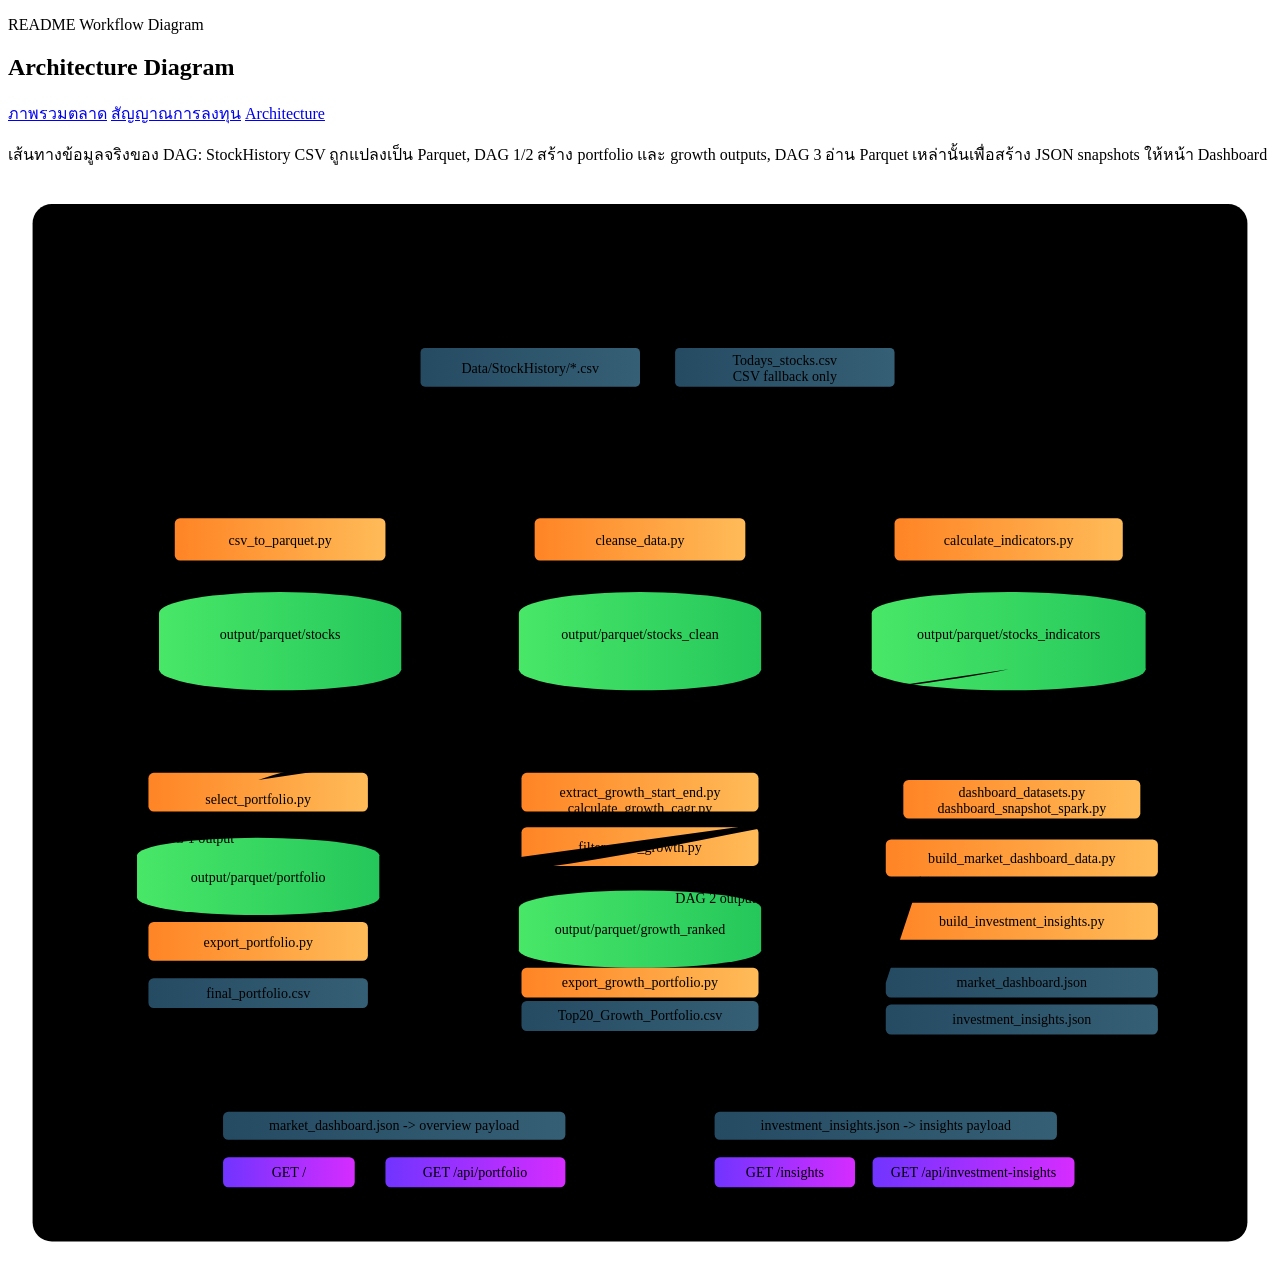
==== web/templates/architecture.html @ 89af1820 "Update pipeline dashboard and repo docs" ====
<!DOCTYPE html>
<html lang="th">
<head>
    <meta charset="UTF-8">
    <meta name="viewport" content="width=device-width, initial-scale=1.0">
    <title>Big Data / ETL Data Pipeline Architecture Diagram</title>
    <link rel="stylesheet" href="/static/styles.css?v=20260427e">
</head>
<body>
    <main class="page-shell architecture-page">
        <section class="topbar">
            <div>
                <p class="kicker">README Workflow Diagram</p>
                <h1>Architecture Diagram</h1>
            </div>
            <nav class="page-links">
                <a href="/">ภาพรวมตลาด</a>
                <a href="/insights">สัญญาณการลงทุน</a>
                <a href="/architecture" class="active">Architecture</a>
            </nav>
        </section>

        <p class="architecture-subtitle">
            เส้นทางข้อมูลจริงของ DAG: StockHistory CSV ถูกแปลงเป็น Parquet, DAG 1/2 สร้าง portfolio และ growth outputs, DAG 3 อ่าน Parquet เหล่านั้นเพื่อสร้าง JSON snapshots ให้หน้า Dashboard
        </p>

        <section class="diagram-board">
            <svg class="architecture-diagram" viewBox="0 0 1440 1230" role="img" aria-label="Stock portfolio architecture and workflow diagram">
                <defs>
                    <marker id="arrow" markerWidth="15" markerHeight="15" refX="12" refY="7.5" orient="auto" markerUnits="userSpaceOnUse">
                        <path d="M1.5,1.5 L11,6.5 L1.5,11.5 Z" fill="#f8fdff"></path>
                    </marker>
                    <marker id="arrow-dash" markerWidth="15" markerHeight="15" refX="12" refY="7.5" orient="auto" markerUnits="userSpaceOnUse">
                        <path d="M1.5,1.5 L11,6.5 L1.5,11.5 Z" fill="#70d7ff"></path>
                    </marker>
                    <linearGradient id="sourceBox" x1="0" x2="1">
                        <stop offset="0" stop-color="#254b63"></stop>
                        <stop offset="1" stop-color="#355f75"></stop>
                    </linearGradient>
                    <linearGradient id="jobBox" x1="0" x2="1">
                        <stop offset="0" stop-color="#ff8425"></stop>
                        <stop offset="1" stop-color="#ffbb58"></stop>
                    </linearGradient>
                    <linearGradient id="apiBox" x1="0" x2="1">
                        <stop offset="0" stop-color="#7134ff"></stop>
                        <stop offset="1" stop-color="#d62cff"></stop>
                    </linearGradient>
                    <linearGradient id="dataBox" x1="0" x2="1">
                        <stop offset="0" stop-color="#48e768"></stop>
                        <stop offset="1" stop-color="#25c75b"></stop>
                    </linearGradient>
                </defs>

                <rect x="28" y="24" width="1384" height="1182" rx="22" class="diagram-frame"></rect>

                <text x="720" y="72" class="diagram-title" text-anchor="middle">Stock Portfolio Pipeline</text>
                <text x="720" y="106" class="diagram-caption" text-anchor="middle">
                    StockHistory CSV -> Parquet -> DAG 1 Portfolio + DAG 2 Growth -> DAG 3 JSON Snapshots -> FastAPI Dashboard
                </text>

                <g class="group-box source-group">
                    <rect x="420" y="136" width="600" height="118" rx="10"></rect>
                    <text x="720" y="166" text-anchor="middle" class="group-title">1. Data Source</text>
                    <rect x="470" y="188" width="250" height="44" rx="5" fill="url(#sourceBox)" class="node-stroke"></rect>
                    <text x="595" y="216" text-anchor="middle" class="node-text">Data/StockHistory/*.csv</text>
                    <rect x="760" y="188" width="250" height="44" rx="5" fill="url(#sourceBox)" class="node-stroke"></rect>
                    <text x="885" y="207" text-anchor="middle" class="node-text">Todays_stocks.csv</text>
                    <text x="885" y="226" text-anchor="middle" class="step-label">CSV fallback only</text>
                </g>

                <g class="group-box pipeline-group">
                    <rect x="70" y="286" width="1300" height="710" rx="10"></rect>
                    <text x="720" y="322" text-anchor="middle" class="group-title">2. Apache Airflow + PySpark Data Pipelines</text>
                </g>

                <text x="720" y="350" text-anchor="middle" class="step-label">Shared preparation: DAG 1 builds indicators, DAG 2 reuses clean data</text>
                <text x="720" y="370" text-anchor="middle" class="step-label">DAG 3 reuses the best available Parquet snapshot</text>

                <g class="job-node">
                    <rect x="190" y="382" width="240" height="48" rx="6" fill="url(#jobBox)" class="node-stroke"></rect>
                    <text x="310" y="412" text-anchor="middle" class="job-text">csv_to_parquet.py</text>
                </g>

                <g class="job-node">
                    <rect x="600" y="382" width="240" height="48" rx="6" fill="url(#jobBox)" class="node-stroke"></rect>
                    <text x="720" y="412" text-anchor="middle" class="job-text">cleanse_data.py</text>
                </g>

                <g class="job-node">
                    <rect x="1010" y="382" width="260" height="48" rx="6" fill="url(#jobBox)" class="node-stroke"></rect>
                    <text x="1140" y="412" text-anchor="middle" class="job-text">calculate_indicators.py</text>
                </g>

                <g class="data-node">
                    <ellipse cx="310" cy="490" rx="138" ry="24" fill="url(#dataBox)" class="data-stroke"></ellipse>
                    <rect x="172" y="490" width="276" height="64" fill="url(#dataBox)" class="data-stroke no-top"></rect>
                    <ellipse cx="310" cy="554" rx="138" ry="24" fill="url(#dataBox)" class="data-stroke"></ellipse>
                    <text x="310" y="519" text-anchor="middle" class="data-text">output/parquet/stocks</text>
                </g>

                <g class="data-node">
                    <ellipse cx="720" cy="490" rx="138" ry="24" fill="url(#dataBox)" class="data-stroke"></ellipse>
                    <rect x="582" y="490" width="276" height="64" fill="url(#dataBox)" class="data-stroke no-top"></rect>
                    <ellipse cx="720" cy="554" rx="138" ry="24" fill="url(#dataBox)" class="data-stroke"></ellipse>
                    <text x="720" y="519" text-anchor="middle" class="data-text">output/parquet/stocks_clean</text>
                </g>

                <g class="data-node">
                    <ellipse cx="1140" cy="490" rx="156" ry="24" fill="url(#dataBox)" class="data-stroke"></ellipse>
                    <rect x="984" y="490" width="312" height="64" fill="url(#dataBox)" class="data-stroke no-top"></rect>
                    <ellipse cx="1140" cy="554" rx="156" ry="24" fill="url(#dataBox)" class="data-stroke"></ellipse>
                    <text x="1140" y="519" text-anchor="middle" class="data-text">output/parquet/stocks_indicators</text>
                </g>

                <g class="group-box">
                    <rect x="105" y="618" width="360" height="330" rx="10"></rect>
                    <text x="285" y="648" text-anchor="middle" class="group-title">DAG 1: stock_portfolio_pipeline</text>
                    <rect x="160" y="672" width="250" height="44" rx="6" fill="url(#jobBox)" class="node-stroke"></rect>
                    <text x="285" y="708" text-anchor="middle" class="job-text">select_portfolio.py</text>
                    <ellipse cx="285" cy="766" rx="138" ry="20" fill="url(#dataBox)" class="data-stroke"></ellipse>
                    <rect x="147" y="766" width="276" height="48" fill="url(#dataBox)" class="data-stroke no-top"></rect>
                    <ellipse cx="285" cy="814" rx="138" ry="20" fill="url(#dataBox)" class="data-stroke"></ellipse>
                    <text x="285" y="796" text-anchor="middle" class="data-text">output/parquet/portfolio</text>
                    <rect x="160" y="842" width="250" height="44" rx="6" fill="url(#jobBox)" class="node-stroke"></rect>
                    <text x="285" y="870" text-anchor="middle" class="job-text">export_portfolio.py</text>
                    <rect x="160" y="906" width="250" height="34" rx="6" fill="url(#sourceBox)" class="node-stroke"></rect>
                    <text x="285" y="928" text-anchor="middle" class="node-text">final_portfolio.csv</text>
                </g>

                <g class="group-box">
                    <rect x="540" y="618" width="360" height="330" rx="10"></rect>
                    <text x="720" y="648" text-anchor="middle" class="group-title">DAG 2: growth_portfolio_pipeline</text>
                    <rect x="585" y="672" width="270" height="44" rx="6" fill="url(#jobBox)" class="node-stroke"></rect>
                    <text x="720" y="699" text-anchor="middle" class="job-text">extract_growth_start_end.py</text>
                    <text x="720" y="718" text-anchor="middle" class="job-text">calculate_growth_cagr.py</text>
                    <rect x="585" y="734" width="270" height="44" rx="6" fill="url(#jobBox)" class="node-stroke"></rect>
                    <text x="720" y="762" text-anchor="middle" class="job-text">filter_rank_growth.py</text>
                    <ellipse cx="720" cy="826" rx="138" ry="20" fill="url(#dataBox)" class="data-stroke"></ellipse>
                    <rect x="582" y="826" width="276" height="48" fill="url(#dataBox)" class="data-stroke no-top"></rect>
                    <ellipse cx="720" cy="874" rx="138" ry="20" fill="url(#dataBox)" class="data-stroke"></ellipse>
                    <text x="720" y="856" text-anchor="middle" class="data-text">output/parquet/growth_ranked</text>
                    <rect x="585" y="894" width="270" height="34" rx="6" fill="url(#jobBox)" class="node-stroke"></rect>
                    <text x="720" y="916" text-anchor="middle" class="job-text">export_growth_portfolio.py</text>
                    <rect x="585" y="932" width="270" height="34" rx="6" fill="url(#sourceBox)" class="node-stroke"></rect>
                    <text x="720" y="954" text-anchor="middle" class="node-text">Top20_Growth_Portfolio.csv</text>
                </g>

                <g class="group-box">
                    <rect x="975" y="618" width="360" height="330" rx="10"></rect>
                    <text x="1155" y="648" text-anchor="middle" class="group-title">DAG 3: dashboard_refresh_pipeline</text>
                    <rect x="1020" y="680" width="270" height="44" rx="6" fill="url(#jobBox)" class="node-stroke"></rect>
                    <text x="1155" y="699" text-anchor="middle" class="job-text">dashboard_datasets.py</text>
                    <text x="1155" y="718" text-anchor="middle" class="job-text">dashboard_snapshot_spark.py</text>
                    <rect x="1000" y="748" width="310" height="42" rx="6" fill="url(#jobBox)" class="node-stroke"></rect>
                    <text x="1155" y="775" text-anchor="middle" class="job-text">build_market_dashboard_data.py</text>
                    <rect x="1000" y="820" width="310" height="42" rx="6" fill="url(#jobBox)" class="node-stroke"></rect>
                    <text x="1155" y="847" text-anchor="middle" class="job-text">build_investment_insights.py</text>
                    <rect x="1000" y="894" width="310" height="34" rx="6" fill="url(#sourceBox)" class="node-stroke"></rect>
                    <text x="1155" y="916" text-anchor="middle" class="node-text">market_dashboard.json</text>
                    <rect x="1000" y="936" width="310" height="34" rx="6" fill="url(#sourceBox)" class="node-stroke"></rect>
                    <text x="1155" y="958" text-anchor="middle" class="node-text">investment_insights.json</text>
                </g>

                <g class="group-box api-group">
                    <rect x="180" y="1010" width="1080" height="172" rx="10"></rect>
                    <text x="720" y="1034" text-anchor="middle" class="group-title">3. FastAPI Backend + Web Dashboard</text>
                </g>

                <rect x="245" y="1058" width="390" height="32" rx="6" fill="url(#sourceBox)" class="node-stroke"></rect>
                <text x="440" y="1079" class="node-text" text-anchor="middle">market_dashboard.json -> overview payload</text>
                <rect x="805" y="1058" width="390" height="32" rx="6" fill="url(#sourceBox)" class="node-stroke"></rect>
                <text x="1000" y="1079" class="node-text" text-anchor="middle">investment_insights.json -> insights payload</text>
                <rect x="245" y="1110" width="150" height="34" rx="6" fill="url(#apiBox)" class="node-stroke api-node"></rect>
                <text x="320" y="1132" text-anchor="middle" class="api-text">GET /</text>
                <rect x="430" y="1110" width="205" height="34" rx="6" fill="url(#apiBox)" class="node-stroke api-node"></rect>
                <text x="532" y="1132" text-anchor="middle" class="api-text">GET /api/portfolio</text>
                <rect x="805" y="1110" width="160" height="34" rx="6" fill="url(#apiBox)" class="node-stroke api-node"></rect>
                <text x="885" y="1132" text-anchor="middle" class="api-text">GET /insights</text>
                <rect x="985" y="1110" width="230" height="34" rx="6" fill="url(#apiBox)" class="node-stroke api-node"></rect>
                <text x="1100" y="1132" text-anchor="middle" class="api-text">GET /api/investment-insights</text>
                <text x="720" y="1168" text-anchor="middle" class="step-label">Legacy aliases: GET /growth and GET /api/growth-portfolio return the same insights payload</text>

                <path d="M595 232 C552 290 390 322 320 382" class="flow-line"></path>
                <text x="420" y="300" class="step-label" text-anchor="middle">Read raw CSV</text>
                <path d="M430 406 L600 406" class="flow-line"></path>
                <path d="M840 406 L1010 406" class="flow-line"></path>
                <path d="M310 430 L310 490" class="flow-line"></path>
                <path d="M720 430 L720 490" class="flow-line"></path>
                <path d="M1140 430 L1140 490" class="flow-line"></path>
                <text x="720" y="458" class="step-label" text-anchor="middle">Write and reuse Parquet datasets</text>

                <path d="M1140 554 C938 596 506 608 285 680" class="flow-line"></path>
                <path d="M720 554 C720 604 720 634 720 680" class="flow-line"></path>
                <path d="M1140 554 L1155 680" class="flow-line dashed"></path>
                <text x="960" y="606" class="step-label" text-anchor="middle">DAG 3 prefers indicators, then clean/raw Parquet if needed</text>

                <path d="M285 716 L285 766" class="flow-line"></path>
                <path d="M285 814 L285 842" class="flow-line"></path>
                <path d="M285 886 L285 906" class="flow-line"></path>
                <text x="212" y="752" class="step-label" text-anchor="middle">DAG 1 output</text>

                <path d="M720 716 L720 734" class="flow-line"></path>
                <path d="M720 778 L720 826" class="flow-line"></path>
                <path d="M720 874 L720 894" class="flow-line"></path>
                <path d="M720 928 L720 932" class="flow-line"></path>
                <text x="806" y="820" class="step-label" text-anchor="middle">DAG 2 output</text>

                <path d="M423 790 C610 800 815 735 1020 708" class="flow-line dashed"></path>
                <path d="M858 850 C942 836 998 812 1050 790" class="flow-line dashed"></path>
                <text x="960" y="812" class="step-label" text-anchor="middle">Enrich with portfolio + growth_ranked</text>
                <path d="M1155 724 L1155 748" class="flow-line"></path>
                <path d="M1155 790 L1155 820" class="flow-line"></path>
                <path d="M1040 790 C952 812 950 888 1000 911" class="flow-line"></path>
                <path d="M1190 862 L1190 936" class="flow-line"></path>

                <path d="M1155 970 L1155 1010" class="flow-line dashed"></path>
            </svg>
        </section>
    </main>
</body>
</html>
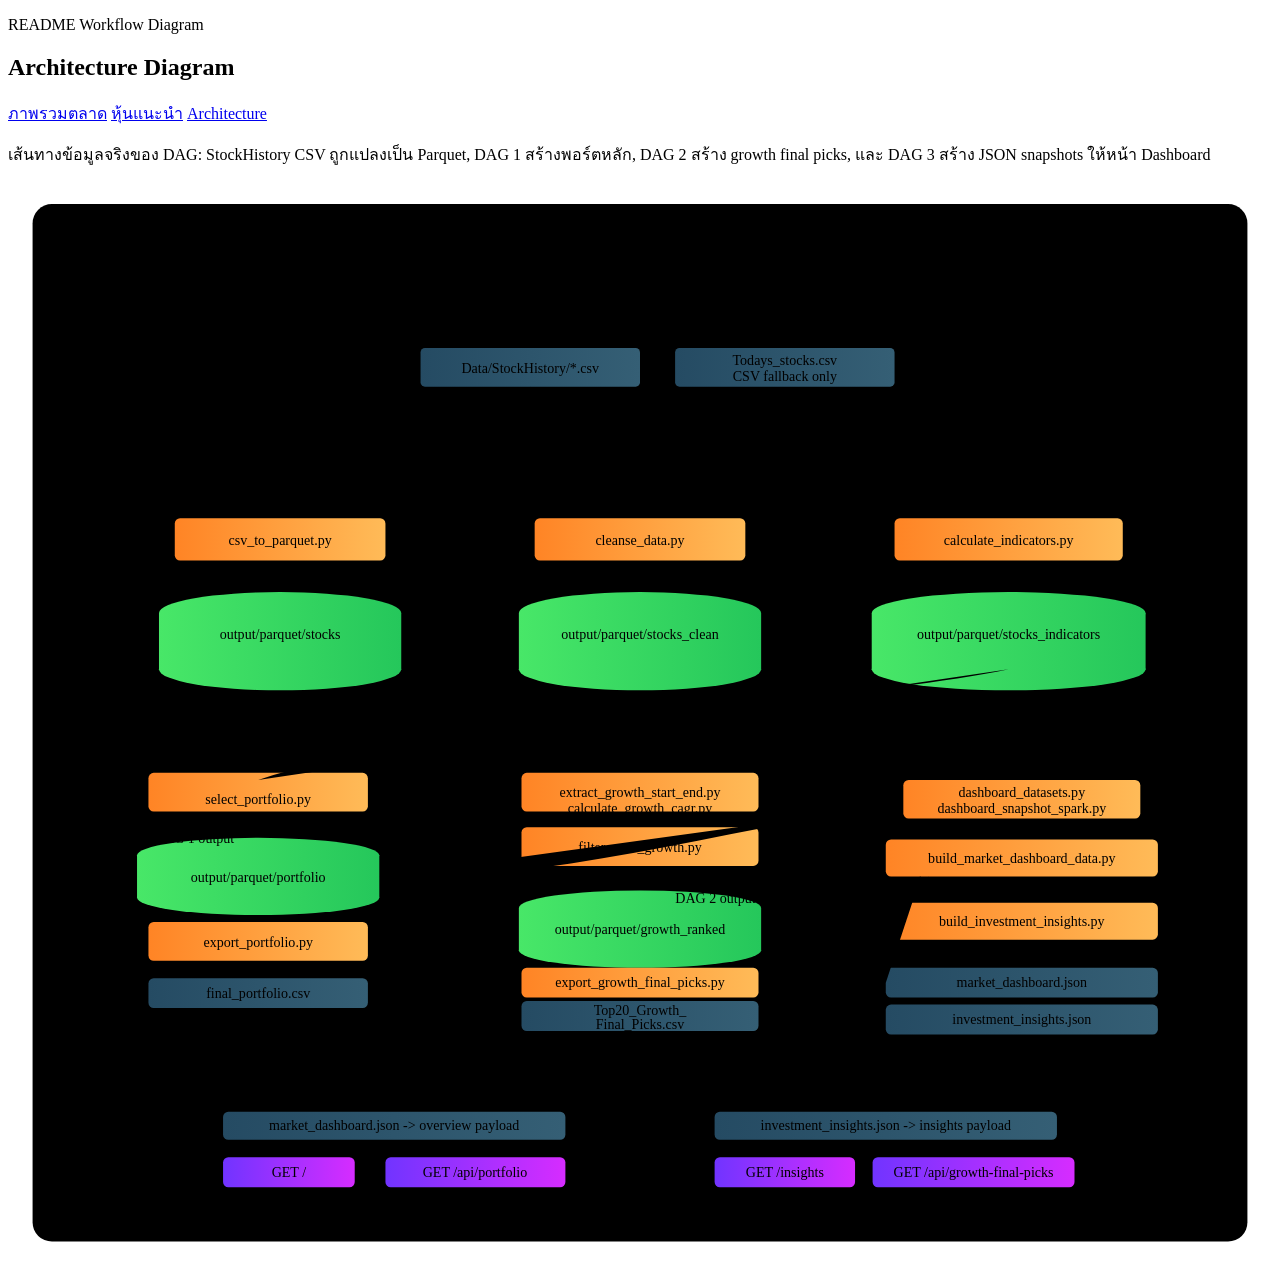
==== commit 4c22da4e: "Update growth final picks dashboard" ====
--- a/web/templates/architecture.html
+++ b/web/templates/architecture.html
@@ -15,13 +15,13 @@
             </div>
             <nav class="page-links">
                 <a href="/">ภาพรวมตลาด</a>
-                <a href="/insights">สัญญาณการลงทุน</a>
+                <a href="/insights">หุ้นแนะนำ</a>
                 <a href="/architecture" class="active">Architecture</a>
             </nav>
         </section>
 
         <p class="architecture-subtitle">
-            เส้นทางข้อมูลจริงของ DAG: StockHistory CSV ถูกแปลงเป็น Parquet, DAG 1/2 สร้าง portfolio และ growth outputs, DAG 3 อ่าน Parquet เหล่านั้นเพื่อสร้าง JSON snapshots ให้หน้า Dashboard
+            เส้นทางข้อมูลจริงของ DAG: StockHistory CSV ถูกแปลงเป็น Parquet, DAG 1 สร้างพอร์ตหลัก, DAG 2 สร้าง growth final picks, และ DAG 3 สร้าง JSON snapshots ให้หน้า Dashboard
         </p>
 
         <section class="diagram-board">
@@ -55,7 +55,7 @@
 
                 <text x="720" y="72" class="diagram-title" text-anchor="middle">Stock Portfolio Pipeline</text>
                 <text x="720" y="106" class="diagram-caption" text-anchor="middle">
-                    StockHistory CSV -> Parquet -> DAG 1 Portfolio + DAG 2 Growth -> DAG 3 JSON Snapshots -> FastAPI Dashboard
+                    StockHistory CSV -> Parquet -> Core Portfolio + Growth Final Picks -> JSON Snapshots -> FastAPI Dashboard
                 </text>
 
                 <g class="group-box source-group">
@@ -129,7 +129,7 @@
 
                 <g class="group-box">
                     <rect x="540" y="618" width="360" height="330" rx="10"></rect>
-                    <text x="720" y="648" text-anchor="middle" class="group-title">DAG 2: growth_portfolio_pipeline</text>
+                    <text x="720" y="648" text-anchor="middle" class="group-title">DAG 2: growth_final_picks_pipeline</text>
                     <rect x="585" y="672" width="270" height="44" rx="6" fill="url(#jobBox)" class="node-stroke"></rect>
                     <text x="720" y="699" text-anchor="middle" class="job-text">extract_growth_start_end.py</text>
                     <text x="720" y="718" text-anchor="middle" class="job-text">calculate_growth_cagr.py</text>
@@ -140,9 +140,10 @@
                     <ellipse cx="720" cy="874" rx="138" ry="20" fill="url(#dataBox)" class="data-stroke"></ellipse>
                     <text x="720" y="856" text-anchor="middle" class="data-text">output/parquet/growth_ranked</text>
                     <rect x="585" y="894" width="270" height="34" rx="6" fill="url(#jobBox)" class="node-stroke"></rect>
-                    <text x="720" y="916" text-anchor="middle" class="job-text">export_growth_portfolio.py</text>
+                    <text x="720" y="916" text-anchor="middle" class="job-text">export_growth_final_picks.py</text>
                     <rect x="585" y="932" width="270" height="34" rx="6" fill="url(#sourceBox)" class="node-stroke"></rect>
-                    <text x="720" y="954" text-anchor="middle" class="node-text">Top20_Growth_Portfolio.csv</text>
+                    <text x="720" y="948" text-anchor="middle" class="node-text">Top20_Growth_</text>
+                    <text x="720" y="964" text-anchor="middle" class="node-text">Final_Picks.csv</text>
                 </g>
 
                 <g class="group-box">
@@ -177,8 +178,8 @@
                 <rect x="805" y="1110" width="160" height="34" rx="6" fill="url(#apiBox)" class="node-stroke api-node"></rect>
                 <text x="885" y="1132" text-anchor="middle" class="api-text">GET /insights</text>
                 <rect x="985" y="1110" width="230" height="34" rx="6" fill="url(#apiBox)" class="node-stroke api-node"></rect>
-                <text x="1100" y="1132" text-anchor="middle" class="api-text">GET /api/investment-insights</text>
-                <text x="720" y="1168" text-anchor="middle" class="step-label">Legacy aliases: GET /growth and GET /api/growth-portfolio return the same insights payload</text>
+                <text x="1100" y="1132" text-anchor="middle" class="api-text">GET /api/growth-final-picks</text>
+                <text x="720" y="1168" text-anchor="middle" class="step-label">Current APIs: /api/investment-insights, /api/growth-final-picks · Legacy aliases: /growth, /api/growth-portfolio</text>
 
                 <path d="M595 232 C552 290 390 322 320 382" class="flow-line"></path>
                 <text x="420" y="300" class="step-label" text-anchor="middle">Read raw CSV</text>
@@ -207,7 +208,7 @@
 
                 <path d="M423 790 C610 800 815 735 1020 708" class="flow-line dashed"></path>
                 <path d="M858 850 C942 836 998 812 1050 790" class="flow-line dashed"></path>
-                <text x="960" y="812" class="step-label" text-anchor="middle">Enrich with portfolio + growth_ranked</text>
+                <text x="960" y="812" class="step-label" text-anchor="middle">Enrich with portfolio + final picks</text>
                 <path d="M1155 724 L1155 748" class="flow-line"></path>
                 <path d="M1155 790 L1155 820" class="flow-line"></path>
                 <path d="M1040 790 C952 812 950 888 1000 911" class="flow-line"></path>
